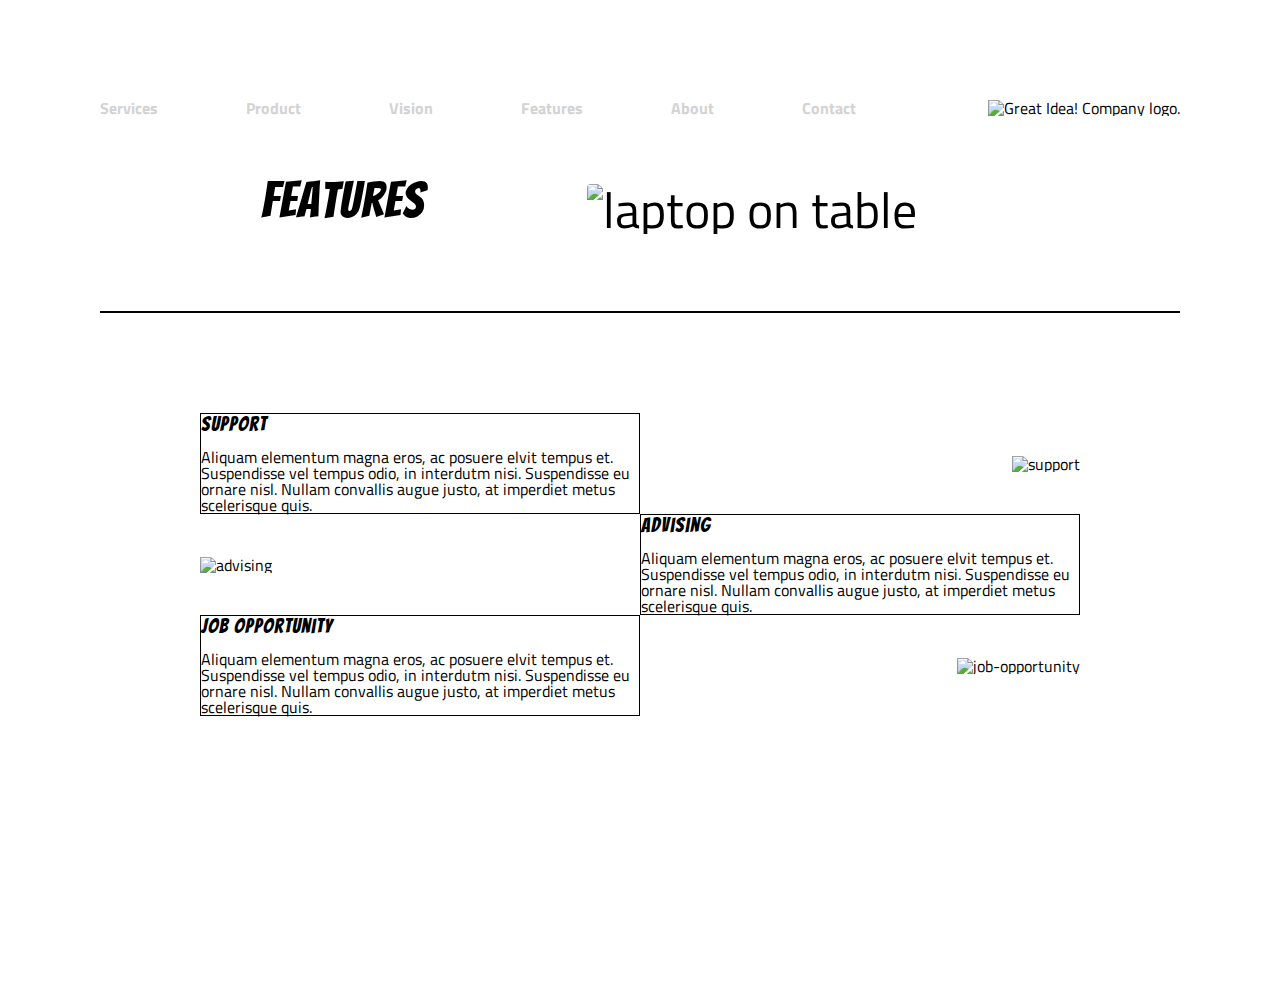
==== great-idea/features.html @ 3586c810 "added name to readme, created features.html" ====
<!doctype html>

<html lang="en">
<head>
  <meta charset="utf-8">

  <title>Great Idea!</title>

  <link href="https://fonts.googleapis.com/css?family=Bangers|Titillium+Web" rel="stylesheet">
  <link rel="stylesheet" href="css/index.css">

  <!--[if lt IE 9]>
    <script src="https://cdnjs.cloudflare.com/ajax/libs/html5shiv/3.7.3/html5shiv.js"></script>
  <![endif]-->
</head>

    <body>
        <header>
        <nav>
            <div class='nav-links'>
            <a href='services.html'>Services</a>
            <a href='#product'>Product</a>
            <a href='#vision'>Vision</a>
            <a href='#feature'>Features</a>
            <a href='#about'>About</a>
            <a href='#contact'>Contact</a>
            </div>
            <div>
                <img class="logo" src="img/logo.png" alt="Great Idea! Company logo.">
            </div>
        </nav>
        </header>
        <div class="features-body">
            <div>
                <h1>Features</h1>
            <img src='https://images.pexels.com/photos/574073/pexels-photo-574073.jpeg?auto=compress&cs=tinysrgb&dpr=2&h=650&w=940' alt='laptop on table'>
            </div>
        </div>
        <section class='feature-info-stack'>
            <div class='feature-info-wrapper'>
                <div class='feature-support'>
                    <div class='feature-text-box'>
                        <h2>Support</h2>
                        <p>Aliquam elementum magna eros, ac posuere elvit tempus et. Suspendisse vel tempus odio,
                            in interdutm nisi. Suspendisse eu ornare nisl.
                            Nullam convallis augue justo, at imperdiet metus
                            scelerisque quis.
                        </p>
                    </div>
                    <img src='https://images.pexels.com/photos/340152/pexels-photo-340152.jpeg?auto=compress&cs=tinysrgb&dpr=1&w=500' alt='support'>
                </div>
                <div class='feature-advising'>
                        <img src='https://images.pexels.com/photos/1261427/pexels-photo-1261427.jpeg?auto=compress&cs=tinysrgb&dpr=1&w=500' alt='advising'>
                    <div class='feature-text-box'>
                        <h2>Advising</h2>
                        <p>Aliquam elementum magna eros, ac posuere elvit tempus et. Suspendisse vel tempus odio,
                                in interdutm nisi. Suspendisse eu ornare nisl.
                                Nullam convallis augue justo, at imperdiet metus
                                scelerisque quis.
                        </p>
                    </div>
                </div>
                <div class='feature-job'>
                    <div class='feature-text-box'>
                        <h2>Job Opportunity</h2>
                        <p>Aliquam elementum magna eros, ac posuere elvit tempus et. Suspendisse vel tempus odio,
                                in interdutm nisi. Suspendisse eu ornare nisl.
                                Nullam convallis augue justo, at imperdiet metus
                                scelerisque quis.
                        </p>
                    </div>
                    <img src='https://images.pexels.com/photos/7374/startup-photos.jpg?auto=compress&cs=tinysrgb&dpr=1&w=500' alt='job-opportunity'>
                </div>


            </div>

        </section>



    </body>
</html>
---- great-idea/css/index.css ----
/* http://meyerweb.com/eric/tools/css/reset/ 
   v2.0 | 20110126
   License: none (public domain)
*/

html, body, div, span, applet, object, iframe,
h1, h2, h3, h4, h5, h6, p, blockquote, pre,
a, abbr, acronym, address, big, cite, code,
del, dfn, em, img, ins, kbd, q, s, samp,
small, strike, strong, sub, sup, tt, var,
b, u, i, center,
dl, dt, dd, ol, ul, li,
fieldset, form, label, legend,
table, caption, tbody, tfoot, thead, tr, th, td,
article, aside, canvas, details, embed, 
figure, figcaption, footer, header, hgroup, 
menu, nav, output, ruby, section, summary,
time, mark, audio, video {
	margin: 0;
	padding: 0;
	border: 0;
	font-size: 100%;
	font: inherit;
	vertical-align: baseline;
}
/* HTML5 display-role reset for older browsers */
article, aside, details, figcaption, figure, 
footer, header, hgroup, menu, nav, section {
	display: block;
}
body {
	line-height: 1;
}
ol, ul {
	list-style: none;
}
blockquote, q {
	quotes: none;
}
blockquote:before, blockquote:after,
q:before, q:after {
	content: '';
	content: none;
}
table {
	border-collapse: collapse;
	border-spacing: 0;
}

/* Set every element's box-sizing to border-box */
* {
	box-sizing: border-box;
	border: 1px solid grey;
}

html, body {
    height: 100%;
    font-family: 'Titillium Web', sans-serif;
}

h1, h2, h3, h4, h5 {
    font-family: 'Bangers', cursive;
    letter-spacing: 1px;
    margin-bottom: 15px;
}

/* Copy and paste your work from yesterday here and start to refactor into flexbox */

header{
	position: relative;
	display: block;	
}

header nav {
	display:flex;
	justify-content: space-between;
	margin: 0 0 40px 0;
}

.nav-links{
	display:flex;
	width: 70%;
	justify-content: space-between;
	
}
.nav-links a{
	color:lightgray;
	text-decoration: none;
	font-weight: bold;
}


.home{
	padding-bottom: 100px;
	border-bottom: 2px solid black;
}

.home div{
	display: flex;
	justify-content: space-evenly;
	align-items: center;	
}

.home div.titles{
	display:flex;
	flex-direction: column;
	align-items: center;
	margin: 40px 0;
}

/* styling the individual elements in the home section */
.big-title{
	font-size: 80px;
	margin:5px;
}

.titles a{
	padding: 10px 65px;
}

.first-content{
	display:flex;
	justify-content:center;
}


/* Styling Innovation of demand/home */
.home{
	margin:40px 0;
	/* border-bottom:2px solid black; */
} 
.get-button{
	color:black;
	text-decoration: none;
	border: 1px solid black;
	padding: 2px 1px;
}
.get-button:hover{
	background-color:blue;
}

.split-title{
	position: relative;
	left:0px;
}

.first-row{
	display: flex;
	flex-direction: row;
	justify-content: flex-end;
	align-items: center;
}

div.first p{
	width:85%;
	margin: 0 0 45px 0;	
}


/* styling the middle */
.middle-img{
	width:100%;
}

div.second-content{
	display:flex;
	justify-content: center;
	align-items: center;
	margin:40px 0;
}
div.second p{
	width: 90%;
}

section.info-content{
	border-bottom: 2px solid black;
}

h2{
	font-size: 20px;
}

/* styling the footer */
.contact-us{
	margin: 35px 0 10px 0;
}
.copy{
	/* copryright */
	text-align: center;
	margin-bottom: 100px;
}

body{
	/* so nothing is on the edge, was 60*/
	margin:100px;
}

.email{
	text-decoration: none;
}

/* services.html */

.img-wrap{
	display:flex;
	justify-content: center;
}

img.services-header-img{
	width:90%;
}

div.service-wrap-center{
	display:flex;
	justify-content: center;
}

div.wrap h2{
	margin-top:20px;
	font-size: 30px;
}

div.wrap{
	width:80%;
	display:flex;
	flex-direction: column;
}

div.wrap p.service-p{
	width: 100%;
	padding-bottom: 4%;
	border-bottom: 2px solid black;
}

/* service box time */
div.service-container{
	display:flex;
	flex-wrap: wrap;
	justify-content: center;
	padding-bottom: 5px;
}

div.service-box{
	display: flex;
	flex-direction: column;
	width:35%;
	padding:2%;
	border: 1px solid black;
	margin: 10px;
	background-color: whitesmoke;
}

div.service-box p{
	width:90%;
}

div.service-box a{
	text-decoration: none;
	color:black;
	background-color:white; 
	margin:20px 0 -5px 0;
	width:25%;
	padding:10px 0;	
	border-radius: 4px;
	border: 1px solid black;
	text-align: center;
	font-size: 13px;
}
div.service-box a:hover{
	font-weight: bold;
}

/* working on services footer */

div.first-footer-wrap{
	display:flex;
	justify-content: center;
}

.fact-container{
	display:flex;
	justify-content: space-between;
	width:80%;
	border-top:2px solid black;
	padding-top: 50px;
	padding-bottom: 80px;
}

.fact-container-text{
	display:flex;
	flex-direction: column;
	width: 50%;
}

.services-info-img{
	width:100%;
}

ul {
    list-style-type: square;
    list-style-position: inside;
    }	

ul li{
	padding:10px;
}

.features-body{
	display:flex;
	justify-content: center;
	margin:60px 0 0 0 ;
	
}

.features-body div{
	display:flex;
	width:100%;
	justify-content: space-evenly;
	align-items: center;
	font-size: 50px;
	padding-bottom: 70px;	
	border-bottom: 2px solid black;
	

}
.features-body div img{
	width:40%;
	border-radius: 4px;
}

.feature-info-wrapper{
	display: flex;
	flex-wrap: wrap;
	align-content: space-evenly;
	height:100%;
	margin:100px;
	
}

.feature-support{
	display:flex;
	justify-content: space-between;
	align-items: center;
}

.feature-advising{
	display:flex;
	justify-content: space-between;
	align-items: center;
}
.feature-job{
	display:flex;
	justify-content: space-between;
	align-items: center;
}

.feature-text-box{
	width:50%;
	border: 1px solid black;
}




.feature-support h1{

}
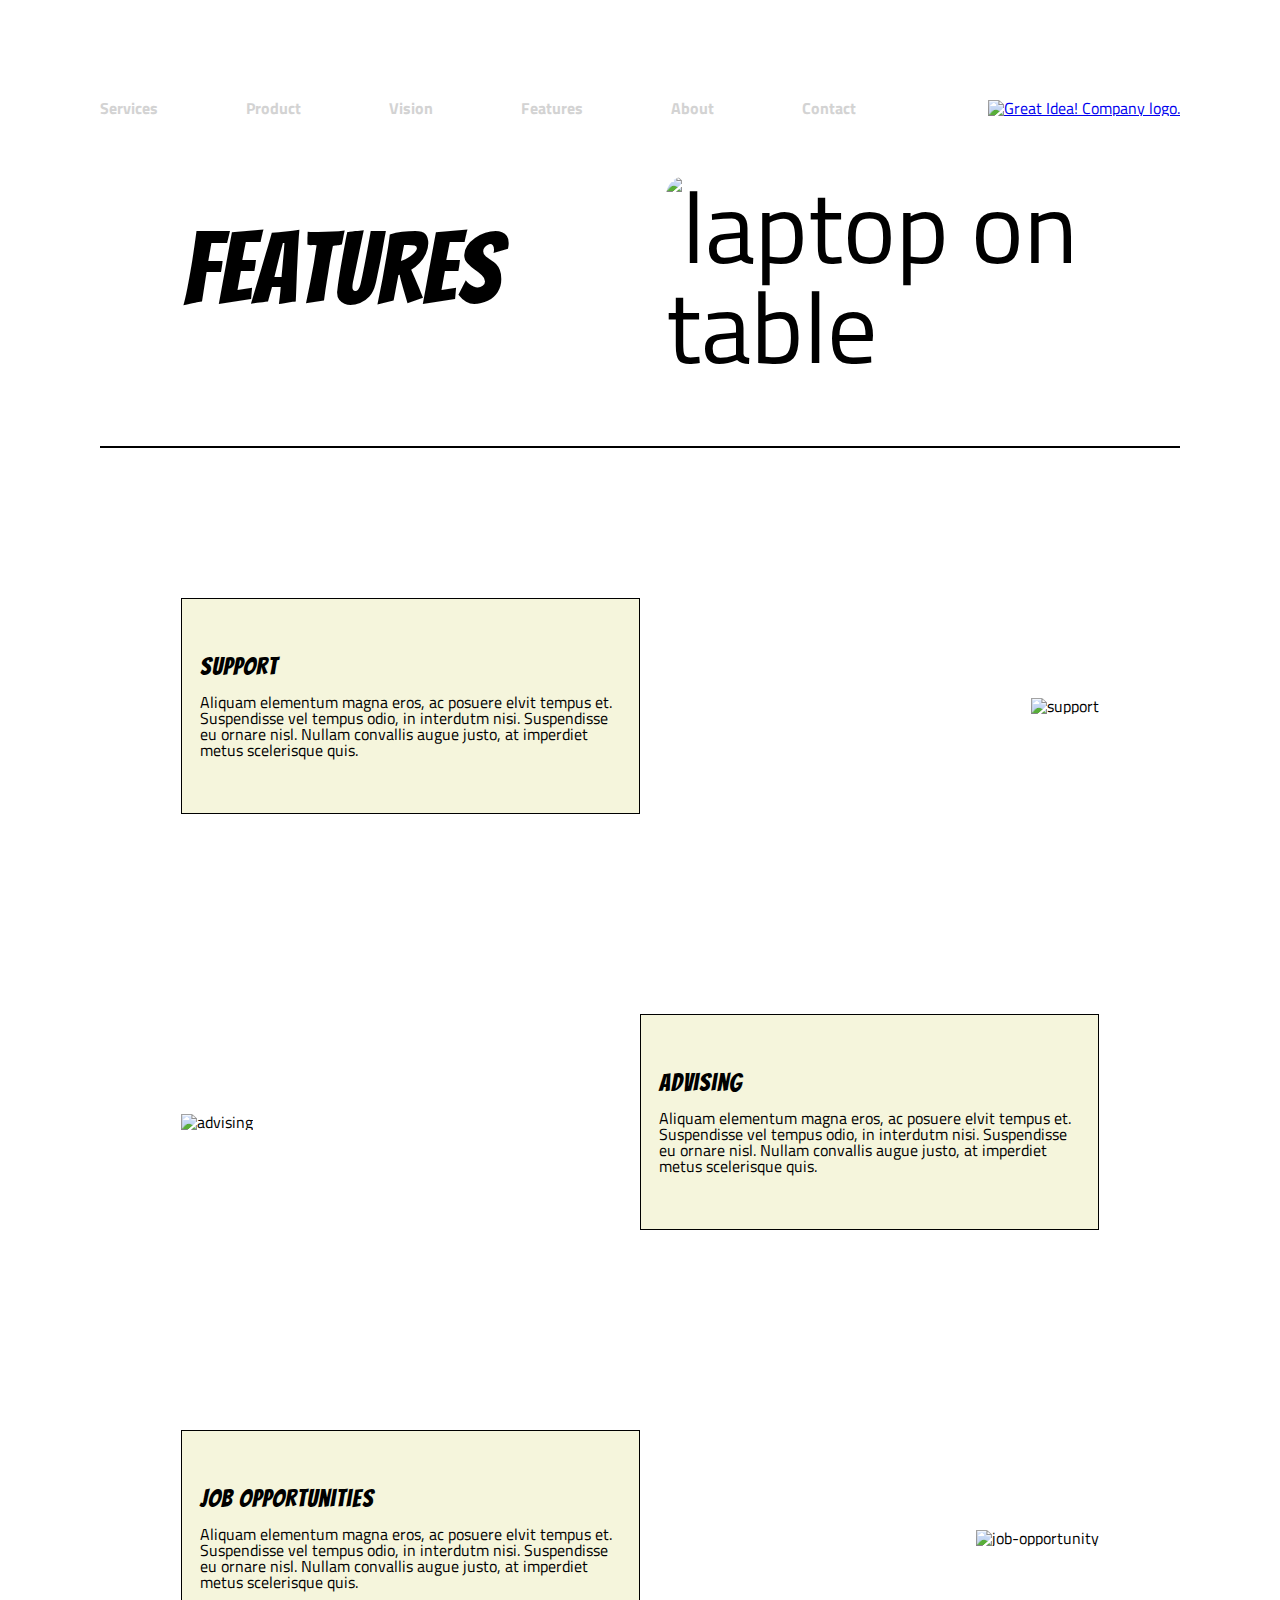
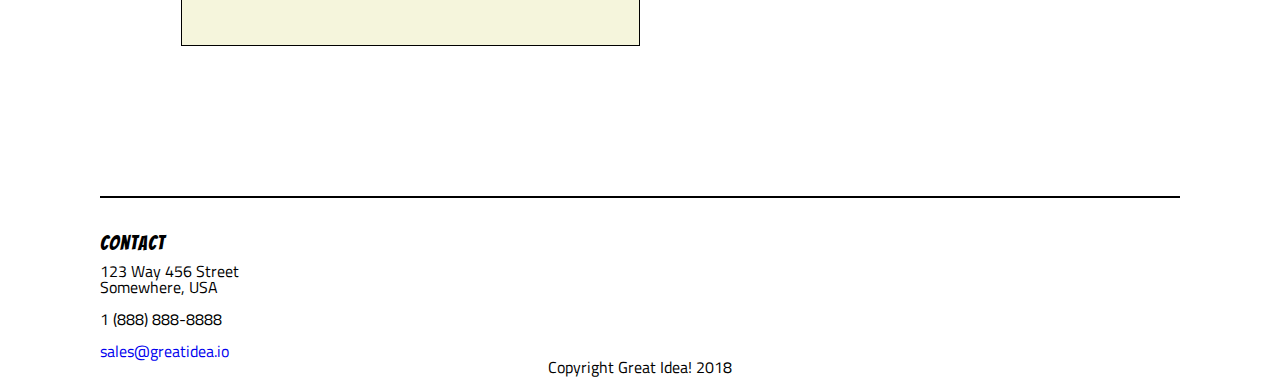
==== commit fd52102b: "finished features" ====
--- a/great-idea/features.html
+++ b/great-idea/features.html
@@ -18,15 +18,15 @@
         <header>
         <nav>
             <div class='nav-links'>
-            <a href='services.html'>Services</a>
-            <a href='#product'>Product</a>
-            <a href='#vision'>Vision</a>
-            <a href='#feature'>Features</a>
-            <a href='#about'>About</a>
-            <a href='#contact'>Contact</a>
+                <a href='services.html'>Services</a>
+                <a href='#product'>Product</a>
+                <a href='#vision'>Vision</a>
+                <a href='features.html'>Features</a>
+                <a href='#about'>About</a>
+                <a href='#contact'>Contact</a>
             </div>
             <div>
-                <img class="logo" src="img/logo.png" alt="Great Idea! Company logo.">
+                <a href='index.html'><img class="logo" src="img/logo.png" alt="Great Idea! Company logo."></a>
             </div>
         </nav>
         </header>
@@ -62,7 +62,7 @@
                 </div>
                 <div class='feature-job'>
                     <div class='feature-text-box'>
-                        <h2>Job Opportunity</h2>
+                        <h2>Job Opportunities</h2>
                         <p>Aliquam elementum magna eros, ac posuere elvit tempus et. Suspendisse vel tempus odio,
                                 in interdutm nisi. Suspendisse eu ornare nisl.
                                 Nullam convallis augue justo, at imperdiet metus
@@ -71,13 +71,16 @@
                     </div>
                     <img src='https://images.pexels.com/photos/7374/startup-photos.jpg?auto=compress&cs=tinysrgb&dpr=1&w=500' alt='job-opportunity'>
                 </div>
-
-
             </div>
-
         </section>
-
-
-
+        <footer class='services-footer' id='contact'>
+            <h2 class='contact-us'>Contact</h2>
+            123 Way 456 Street<br>
+            Somewhere, USA<br><br>
+            1 (888) 888-8888<br><br>
+            <a class='email' href='#'>sales@greatidea.io</a><br>
+            
+            <div class='copy'>Copyright Great Idea! 2018</div>
+        </footer>
     </body>
 </html>--- a/great-idea/css/index.css
+++ b/great-idea/css/index.css
@@ -315,25 +315,32 @@
 .features-body div{
 	display:flex;
 	width:100%;
-	justify-content: space-evenly;
-	align-items: center;
-	font-size: 50px;
+	justify-content: space-around;
+	align-items: center;
+	font-size: 100px;
 	padding-bottom: 70px;	
 	border-bottom: 2px solid black;
 	
-
 }
 .features-body div img{
 	width:40%;
-	border-radius: 4px;
-}
+	border-radius: 20px;
+}
+.feature-info-stack{
+	display:flex;
+	justify-content: center;
+}
+
 
 .feature-info-wrapper{
+	width:85%;
 	display: flex;
 	flex-wrap: wrap;
 	align-content: space-evenly;
 	height:100%;
-	margin:100px;
+	padding:50px 0 50px 0;
+	justify-content: space-between;
+	align-items: center;
 	
 }
 
@@ -347,21 +354,26 @@
 	display:flex;
 	justify-content: space-between;
 	align-items: center;
+
 }
 .feature-job{
 	display:flex;
 	justify-content: space-between;
 	align-items: center;
+
 }
 
 .feature-text-box{
+	margin:100px 0;
 	width:50%;
 	border: 1px solid black;
-}
-
-
-
-
-.feature-support h1{
-
+	padding: 6% 2%;
+	background-color: beige;
+}
+
+.feature-text-box h2{
+	font-size: 25px;
+}
+.services-footer{
+	border-top: 2px solid black;
 }